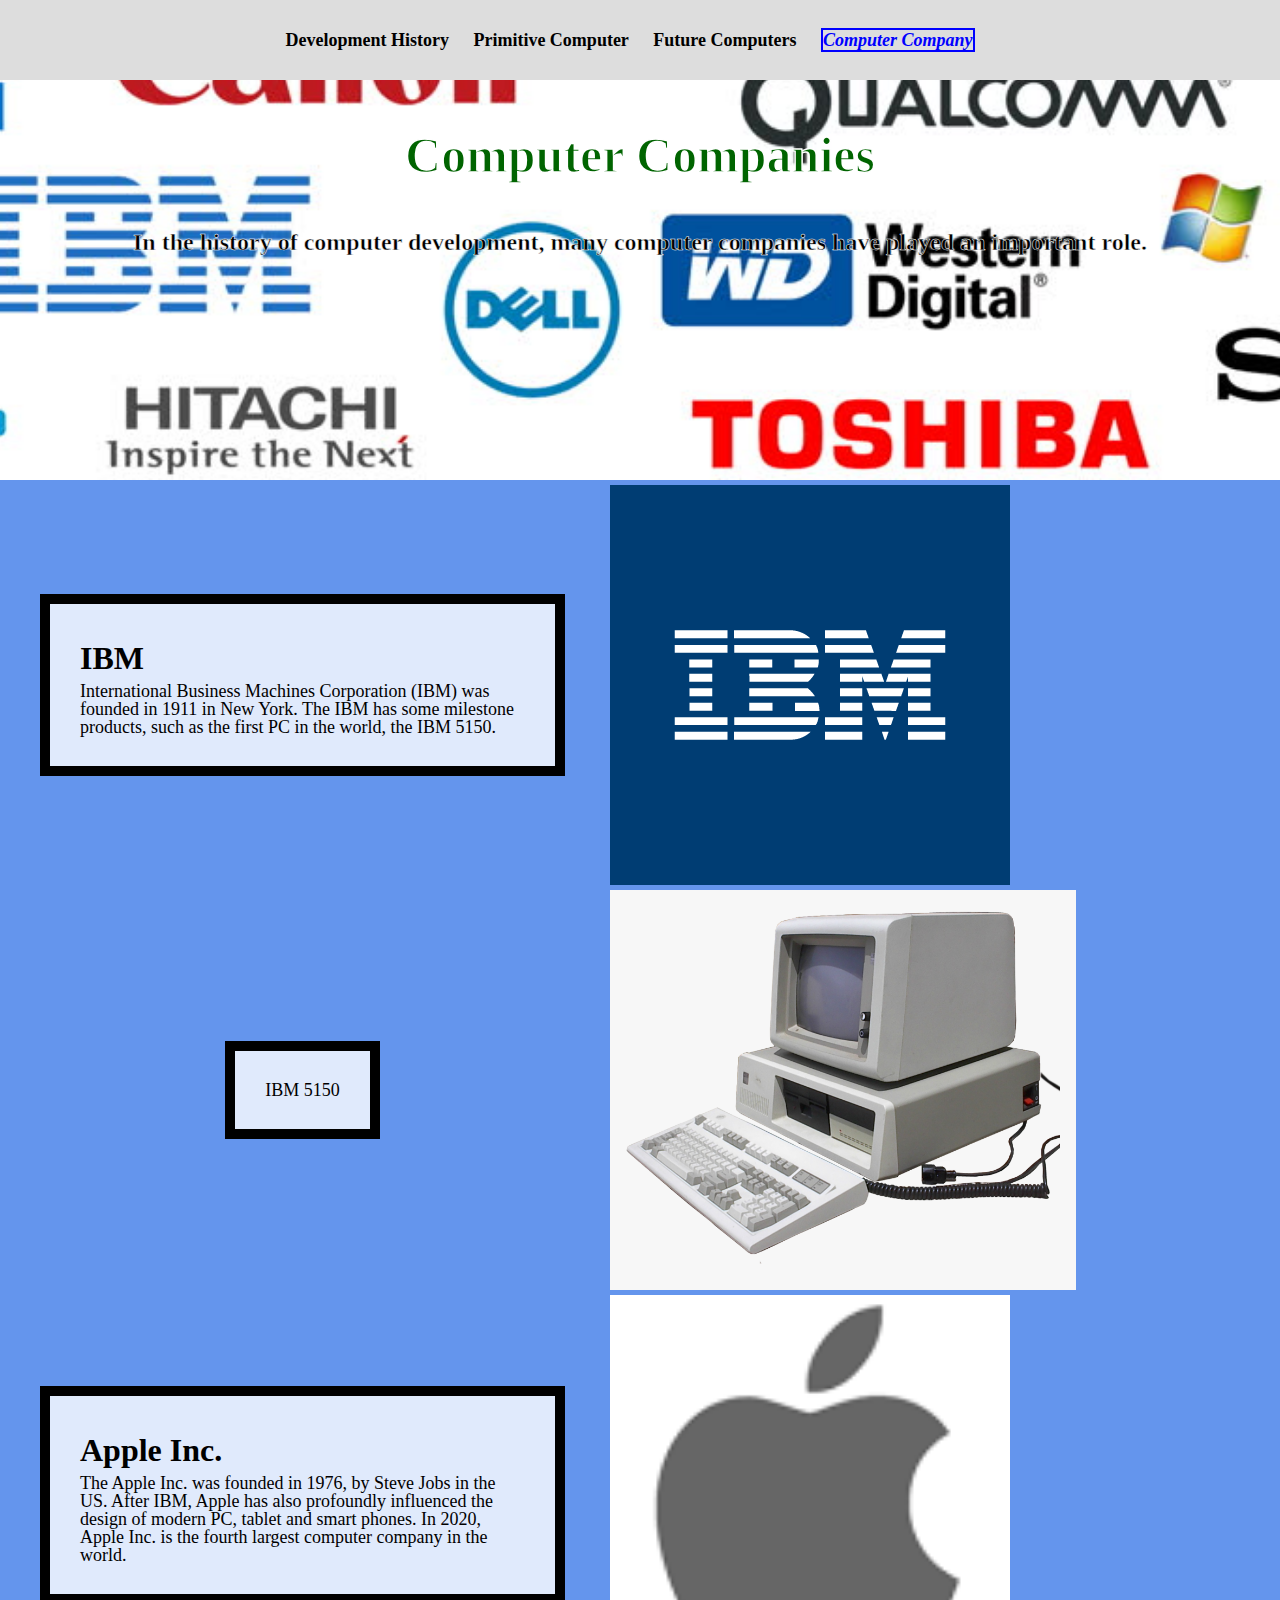
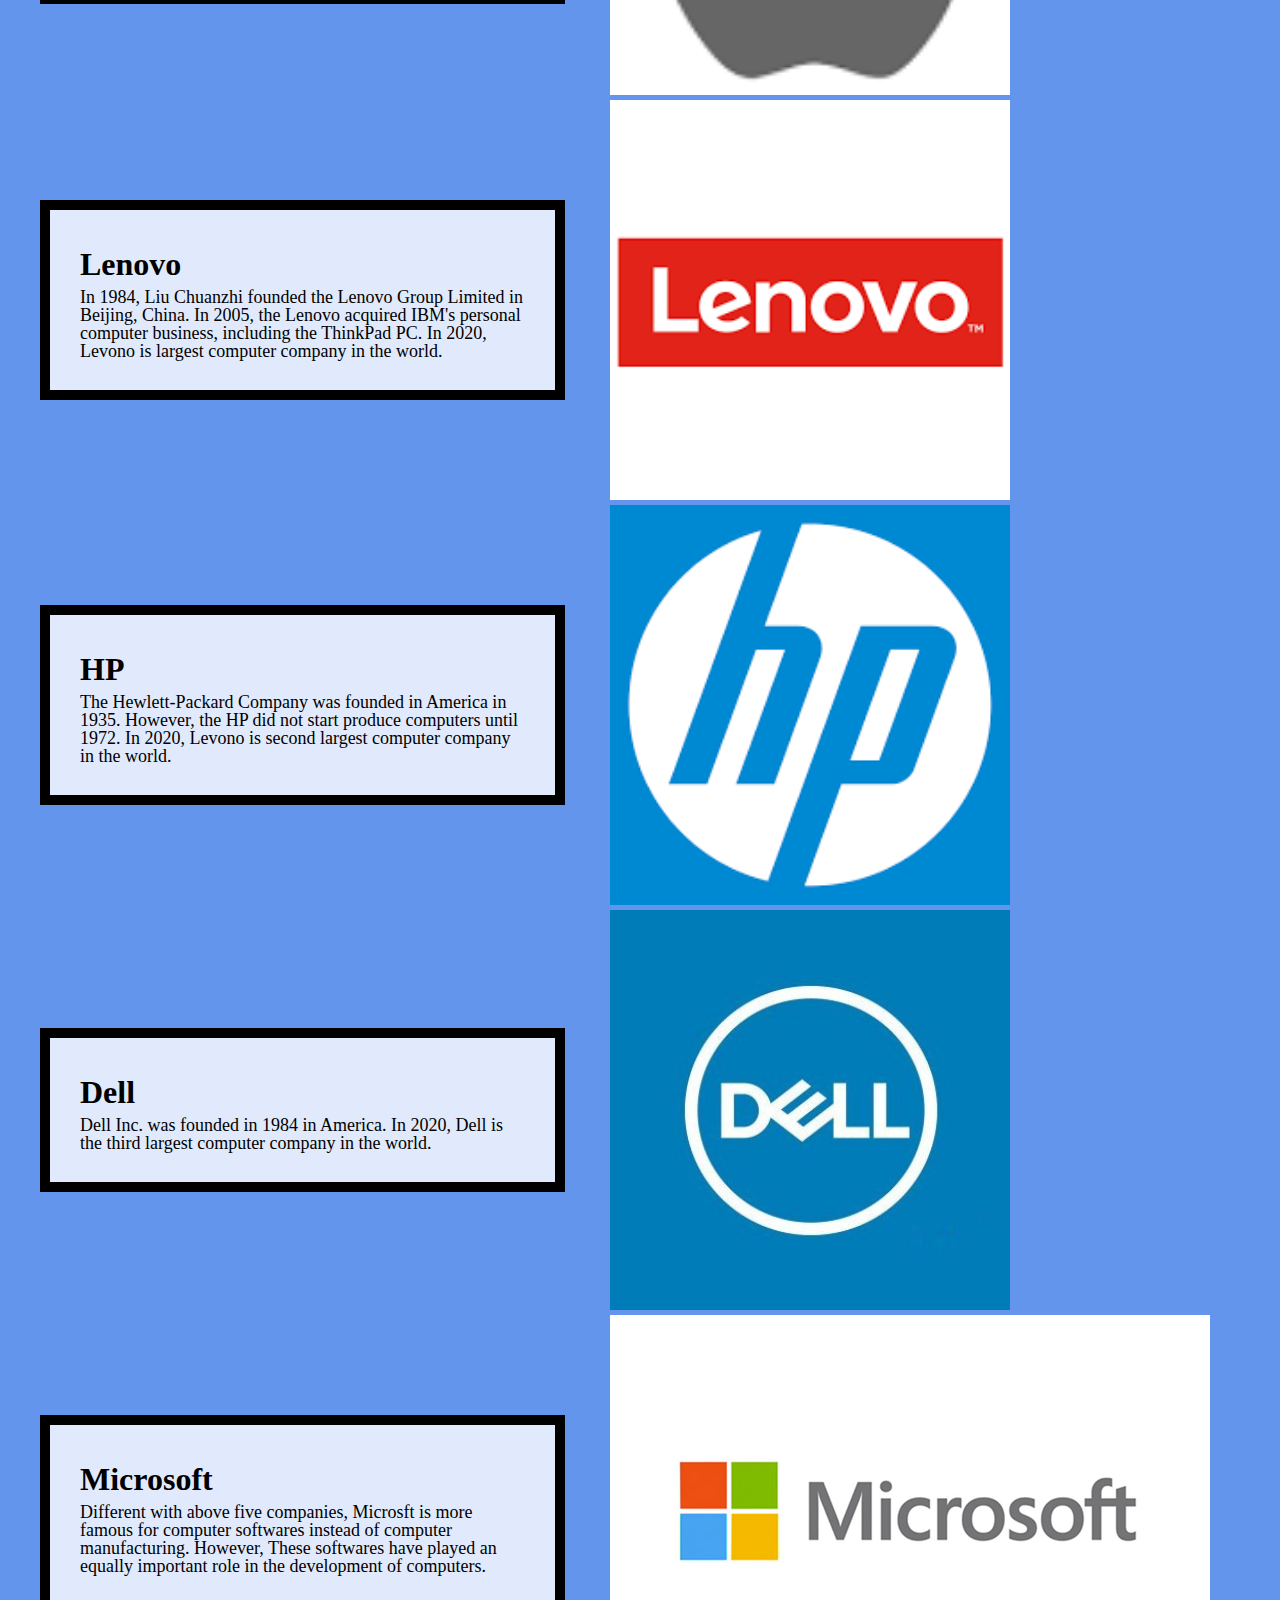
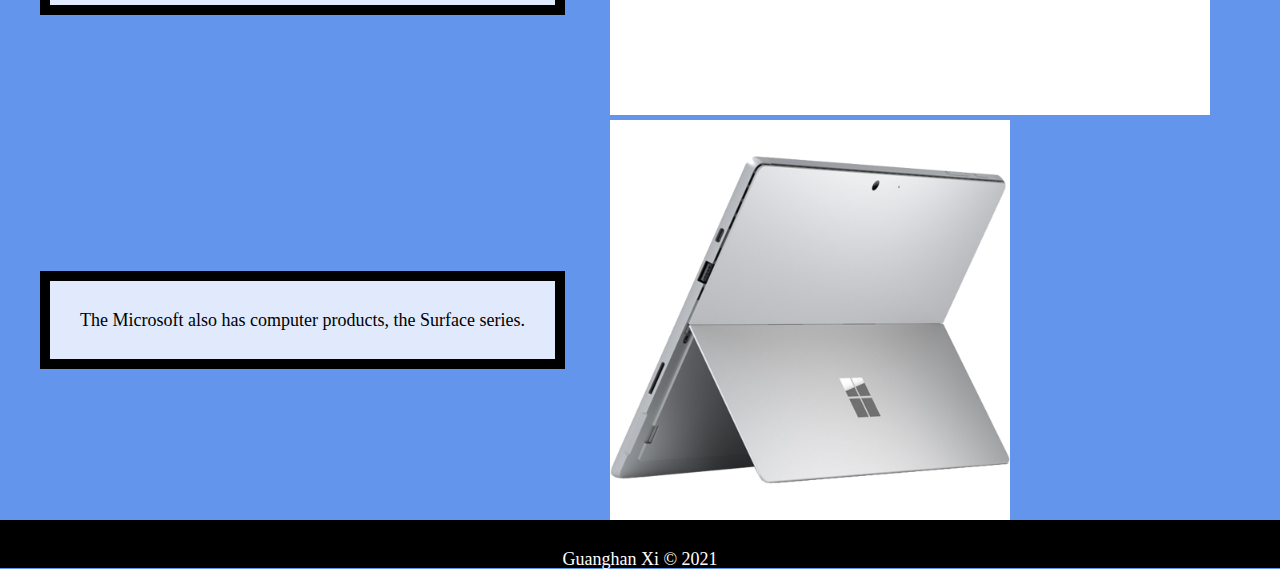
==== company.html @ 21ca9f73 "first" ====
<!DOCTYPE html>
<html lang="en">
  <head>
    <meta charset="utf-8">
    <meta name="viewport" content="width=device-width, initial-scale=1.0">
	  <link rel="shortcut icon" type="image/jpg" href="images/company/companyficon.png">
    <link rel="stylesheet" type="text/css" href="css/html5reset.css">
    <link rel="stylesheet" type="text/css" href="css/companystyle.css">
    <title>Future Computer</title>
  </head>
  <body>

    
    <nav>
        <ul>
            <li><a href="index.html">Development History</a></li>
            <li><a href="mechanical.html">Primitive Computer</a></li>
            <li><a href="future.html">Future Computers</a></li>
            <li><a href="company.html" class="current">Computer Company</a></li>
        </ul>
      </nav>
    <main class="container">

    <header id="main">
        <h1>Computer Companies</h1>
        <p>In the history of computer development, many computer companies have played an important role.</p>
    </header>
          
    <div class="ibm-image">
      <img src="images/company/ibm.png" alt=""/>
    </div>
    
    <div class="ibm text-block">
      <h2>IBM</h2>
      <p>International Business Machines Corporation (IBM) was founded in 1911 in New York. The IBM has some milestone products, such as the first PC in the world, the IBM 5150.  </p>
    </div>

    <div class="ibmsecond-image">
      <img src="images/company/5150.png" alt=""/>
    </div>

    <div class="ibmsecond text-block">
      <p>IBM 5150</p>
    </div>

    <div class="apple-image">
      <img src="images/company/apple.png" alt=""/>
    </div>
    
    <div class="apple text-block">
      <h2>Apple Inc.</h2>
      <p>The Apple Inc. was founded in 1976, by Steve Jobs in the US. After IBM, Apple has also profoundly influenced the design of modern PC, tablet and smart phones. In 2020, Apple Inc. is the fourth largest computer company in the world. </p>
    </div>

    <div class="lenovo-image">
      <img src="images/company/lenovo.png" alt=""/>
    </div>

    <div class="lenovo text-block">
      <h2>Lenovo</h2>
      <p>In 1984, Liu Chuanzhi founded the Lenovo Group Limited in Beijing, China. In 2005, the Lenovo acquired IBM's personal computer business, including the ThinkPad PC. In 2020, Levono is largest computer company in the world.</p>
    </div>

    <div class="hp-image">
      <img src="images/company/hp.png" alt=""/>
    </div>

    <div class="hp text-block">
      <h2>HP</h2>
      <p>The Hewlett-Packard Company was founded in America in 1935. However, the HP did not start produce computers until 1972. In 2020, Levono is second largest computer company in the world.</p>
    </div>

    <div class="dell-image">
      <img src="images/company/dell.jpg" alt=""/>
    </div>

    <div class="dell text-block">
      <h2>Dell</h2>
      <p>Dell Inc. was founded in 1984 in America. In 2020, Dell is the third largest computer company in the world. </p>
    </div>

    <div class="microsoft-image">
      <img src="images/company/microsoft.jpg" alt=""/>
    </div>

    <div class="microsoft text-block">
      <h2>Microsoft</h2>
      <p>Different with above five companies, Microsft is more famous for computer softwares instead of computer manufacturing. However, These softwares have played an equally important role in the development of computers. </p>
    </div>

    <div class="surface-image">
      <img src="images/company/surface.jpg" alt=""/>
    </div>

    <div class="surface text-block">
      <p>The Microsoft also has computer products, the Surface series.</p>
    </div>


   
  </main>
    <footer>
      <p>Guanghan Xi &copy; 2021</p>
    </footer>
  </body>
</html>
---- css/companystyle.css ----
html{
    scroll-behavior: smooth;
}

body{
  background-color: cornflowerblue;
  font-size: 18px;
  margin: 0;
  padding: 0;
}

h1{
  font-size: 50px;
  line-height: 1;
  padding: 50px 0;
  text-align: center;
}

h2{
  font-size: 32px;
  line-height: 1.5;
}

nav ul{
  list-style-type: none;
  line-height: 30px;
}

nav li{
  display: block;
  padding-right: 20px;
}

nav{
  background-color: #ddd;
  padding: 25px 0;    
  text-align: center;   
}

nav a.current{
  color: blue;
  border: 2px double blue;
  font-style:italic;
}

header p{
  color: white;
  font-size: 24px;
  padding: 0 100px;
  text-align: center;
}

footer{
  background-color: black;
  color: white;
  padding-top: 30px;
  text-align: center;
}

nav a{
  color: black;
  font-weight: bold;
  text-decoration: none;
}

nav a:hover {
  text-decoration: underline;
}

*:focus {
  border: 2px solid;
}

.container{
  display: grid;
  grid-template-columns: 1fr 12fr 1fr;
  grid-template-rows: repeat(9, auto);
}

header{
  background-image: url("../images/company/company.jpg");
  background-attachment: fixed; /* Parallax effect */
  background-position: center; /* Parallax effect */
  background-size: cover; /* Parallax effect */
  background-repeat: no-repeat; 
  -webkit-text-stroke: 1.5px white;
  color: darkgreen;
  font-weight:bold;
  height: 400px; /* Parallax effect */
  grid-column: 1 / -1;
  grid-row: 1 / span 1;
}

header p{
  color: black;
  font-weight: bold;
  -webkit-text-stroke: .5px white;
}

.ibm-image, .ibmsecond-image, .apple-image, .lenovo-image, .hp-image, .dell-image, .microsoft-image, .surface-image{
  grid-column: 1 / -1;
  max-height: 700px;
  overflow: hidden;
}

img{
  width: 100%;
}

.ibm-image{
  grid-row: 2 / span 1;
}

.ibmsecond-image {
  grid-row: 3 / span 1;
}

.apple-image{
  grid-row: 4 / span 1;
}

.lenovo-image {
  grid-row: 5 / span 1;
}

.hp-image{
  grid-row: 6 / span 1;
}

.dell-image{
  grid-row: 7 / span 1;
}

.microsoft-image{
  grid-row: 8 / span 1;
}

.surface-image{
  grid-row: 9 / span 1;
}

.ibm {
  grid-row: 2 / span 1;
  grid-column: 2 / span 1; 
}

.ibmsecond {
  grid-row: 3 / span 1;
  grid-column: 2 / span 1; 
}

.apple {
  grid-row: 4 / span 1;
  grid-column: 2 / span 1; 
}

.lenovo {
  grid-row: 5 / span 1;
  grid-column: 2 / span 1; 
}

.hp {
  grid-row: 6 / span 1;
  grid-column: 2 / span 1; 
}

.dell {
  grid-row: 7 / span 1;
  grid-column: 2 / span 1; 
}

.microsoft {
  grid-row: 8 / span 1;
  grid-column: 2 / span 1; 
}

.surface {
  grid-row: 9 / span 1;
  grid-column: 2 / span 1; 
}

.text-block{
  background-color: rgba(255, 255, 255, .8);
  border: 10px solid black;
  padding: 30px;
  place-self: center;
}

@media screen and (min-width: 640px){
  nav li{
    display:inline;
  }

  .container{
    grid-template-columns: 1fr 15fr 1fr 18fr 1fr;
    grid-template-rows: repeat(9, 400px);
    grid-gap: 5px;
  }

  img {
    height: 100%;
    width: auto;
  }

  .ibm, .ibmsecond, .apple, .lenovo .hp, .dell, .microsoft, .surface{
    grid-column: 2 / span 1;
  }

  .ibm-image, .ibmsecond-image, .apple-image, .lenovo-image, .hp-image, .dell-image, .microsoft-image, .surface-image{
    grid-column: 4 / span 1;
  }
  

}

@media screen and (prefers-reduced-motion: reduce){
  /*Turn off scroll*/
  html{
      scroll-behavior: auto; /* Removes scroll animation */
  }

  /*Turn off parallax*/
  header{
    background-attachment: initial;
  }
}
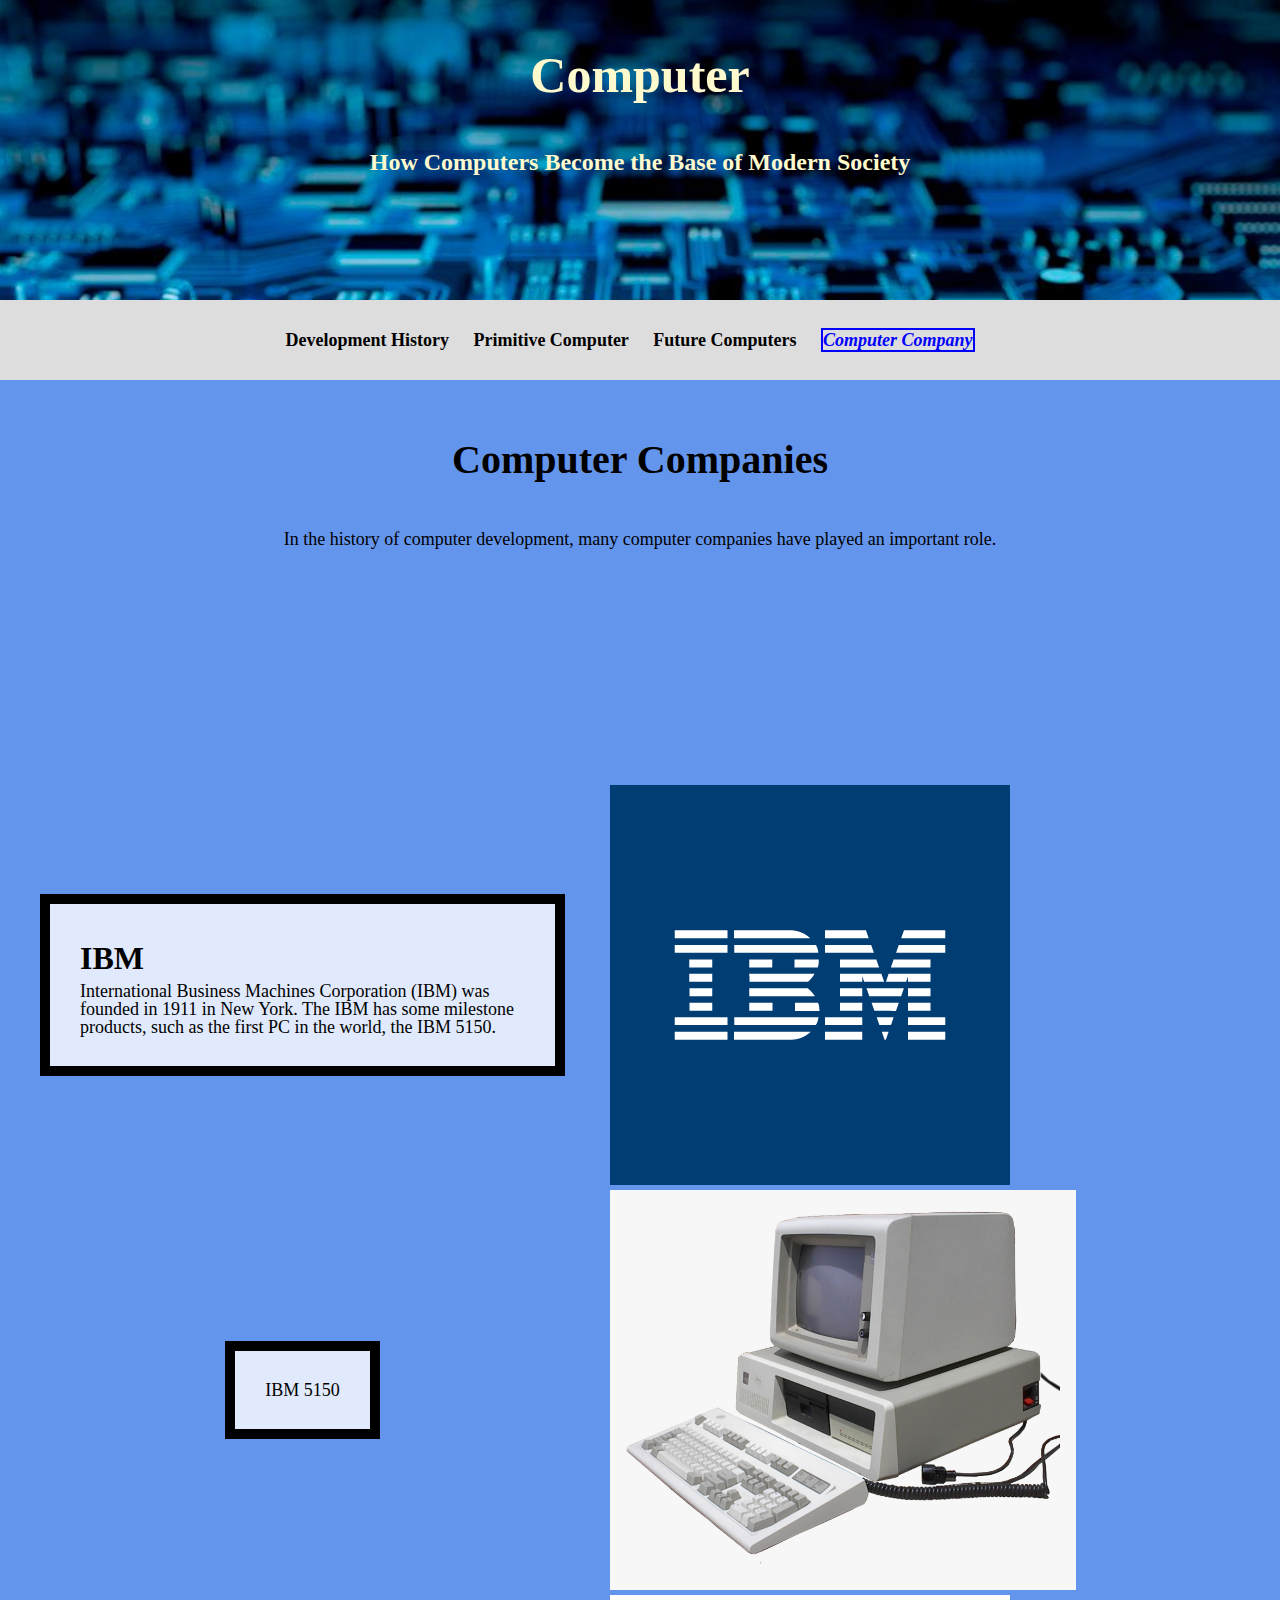
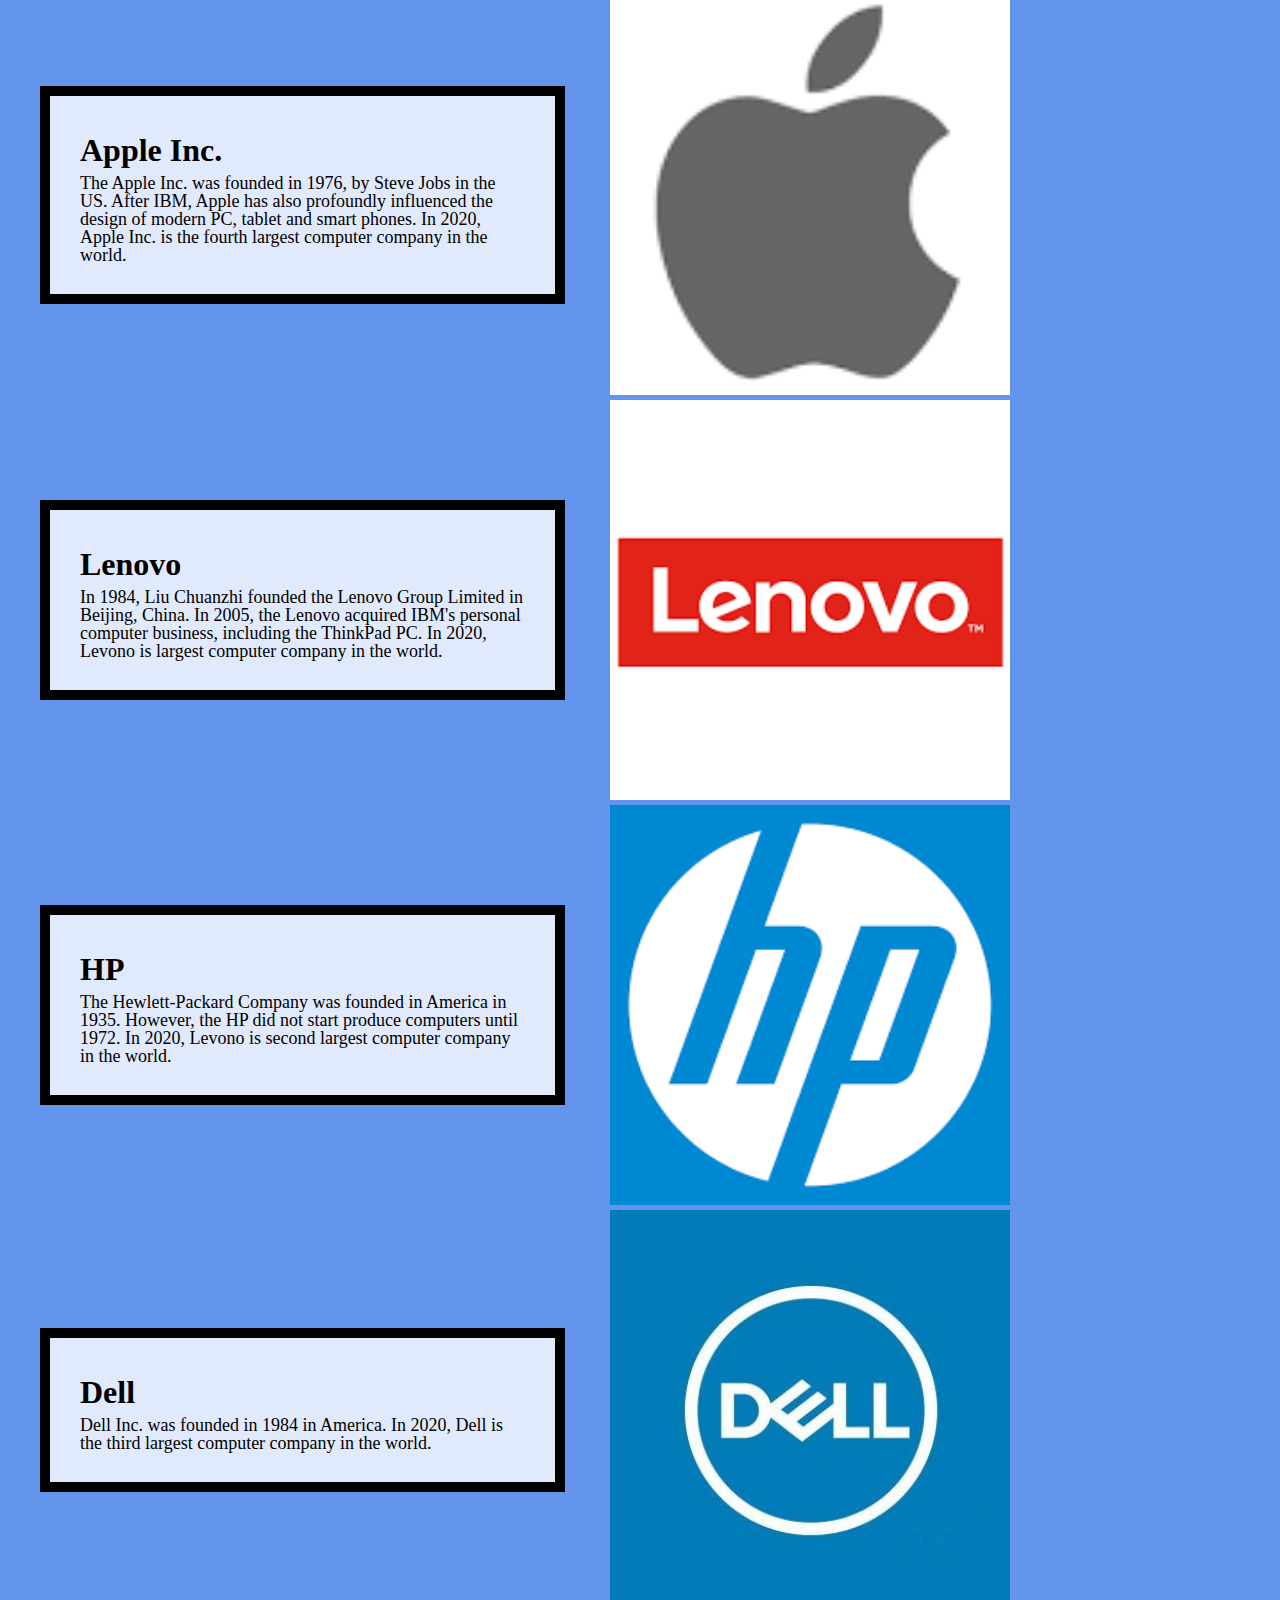
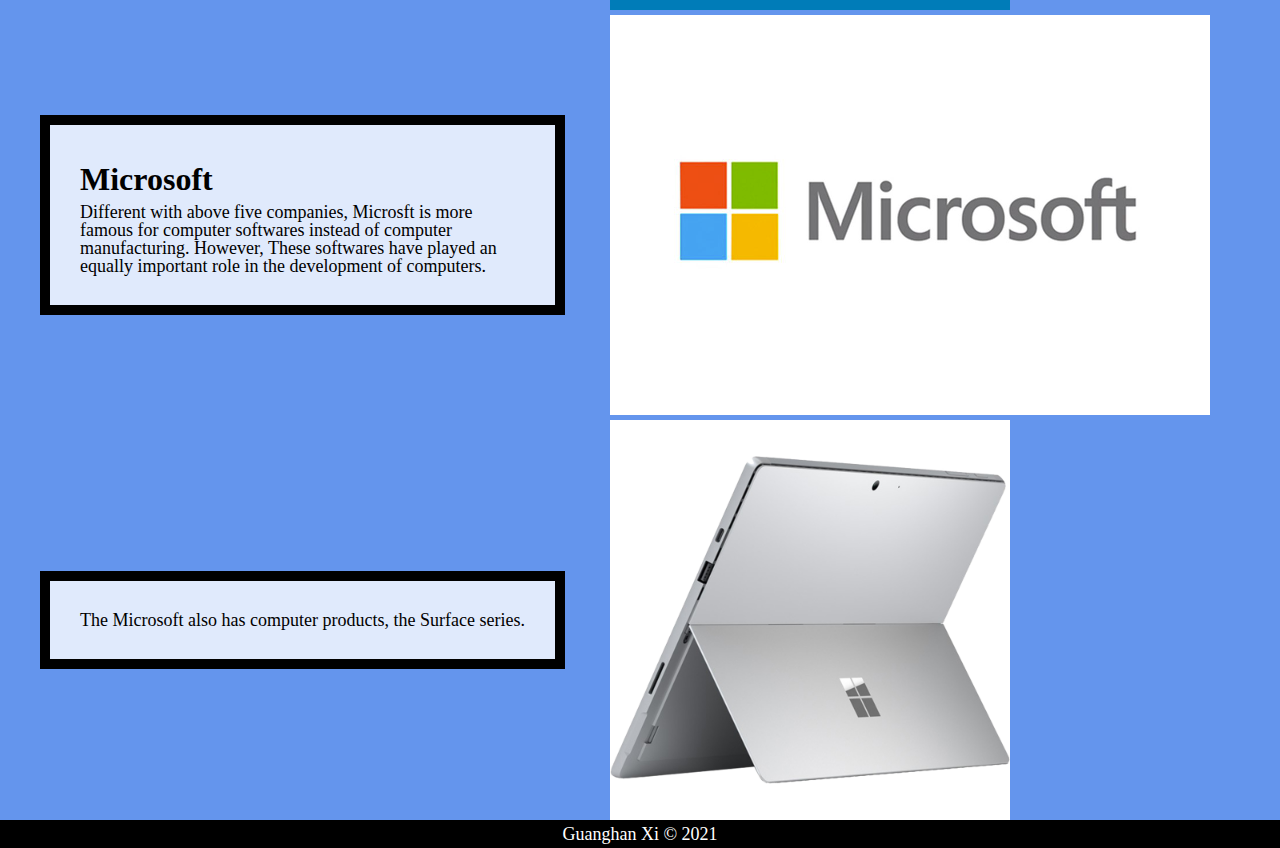
==== commit 0095b32d: "second" ====
--- a/company.html
+++ b/company.html
@@ -9,8 +9,10 @@
     <title>Future Computer</title>
   </head>
   <body>
-
-    
+    <header>
+      <h1>Computer</h1>
+      <p>How Computers Become the Base of Modern Society</p>
+    </header>
     <nav>
         <ul>
             <li><a href="index.html">Development History</a></li>
@@ -21,10 +23,10 @@
       </nav>
     <main class="container">
 
-    <header id="main">
+    <div class="title">
         <h1>Computer Companies</h1>
         <p>In the history of computer development, many computer companies have played an important role.</p>
-    </header>
+    </div>
           
     <div class="ibm-image">
       <img src="images/company/ibm.png" alt=""/>
--- a/css/companystyle.css
+++ b/css/companystyle.css
@@ -43,17 +43,10 @@
   font-style:italic;
 }
 
-header p{
-  color: white;
-  font-size: 24px;
-  padding: 0 100px;
-  text-align: center;
-}
-
 footer{
   background-color: black;
   color: white;
-  padding-top: 30px;
+  padding: 5px;
   text-align: center;
 }
 
@@ -78,23 +71,20 @@
 }
 
 header{
-  background-image: url("../images/company/company.jpg");
-  background-attachment: fixed; /* Parallax effect */
-  background-position: center; /* Parallax effect */
-  background-size: cover; /* Parallax effect */
+  background-image: url("../images/computer.jpg");
+  background-color: LightSteelBlue;
+  background-size: 100% auto;
   background-repeat: no-repeat; 
-  -webkit-text-stroke: 1.5px white;
-  color: darkgreen;
-  font-weight:bold;
-  height: 400px; /* Parallax effect */
-  grid-column: 1 / -1;
-  grid-row: 1 / span 1;
+  color: LemonChiffon;
+  height: 300px;
+  font-weight: bold;
 }
 
 header p{
-  color: black;
-  font-weight: bold;
-  -webkit-text-stroke: .5px white;
+  color: LemonChiffon;
+  font-size: 24px;
+  padding: 0 100px;
+  text-align: center;
 }
 
 .ibm-image, .ibmsecond-image, .apple-image, .lenovo-image, .hp-image, .dell-image, .microsoft-image, .surface-image{
@@ -106,6 +96,18 @@
 img{
   width: 100%;
 }
+
+.title {
+  grid-row: 1 / span 1;
+  grid-column: 1 / -1;
+  text-align: center;
+  padding: 10px;
+}
+
+.title h1{
+  font-size: 40px;
+}
+
 
 .ibm-image{
   grid-row: 2 / span 1;
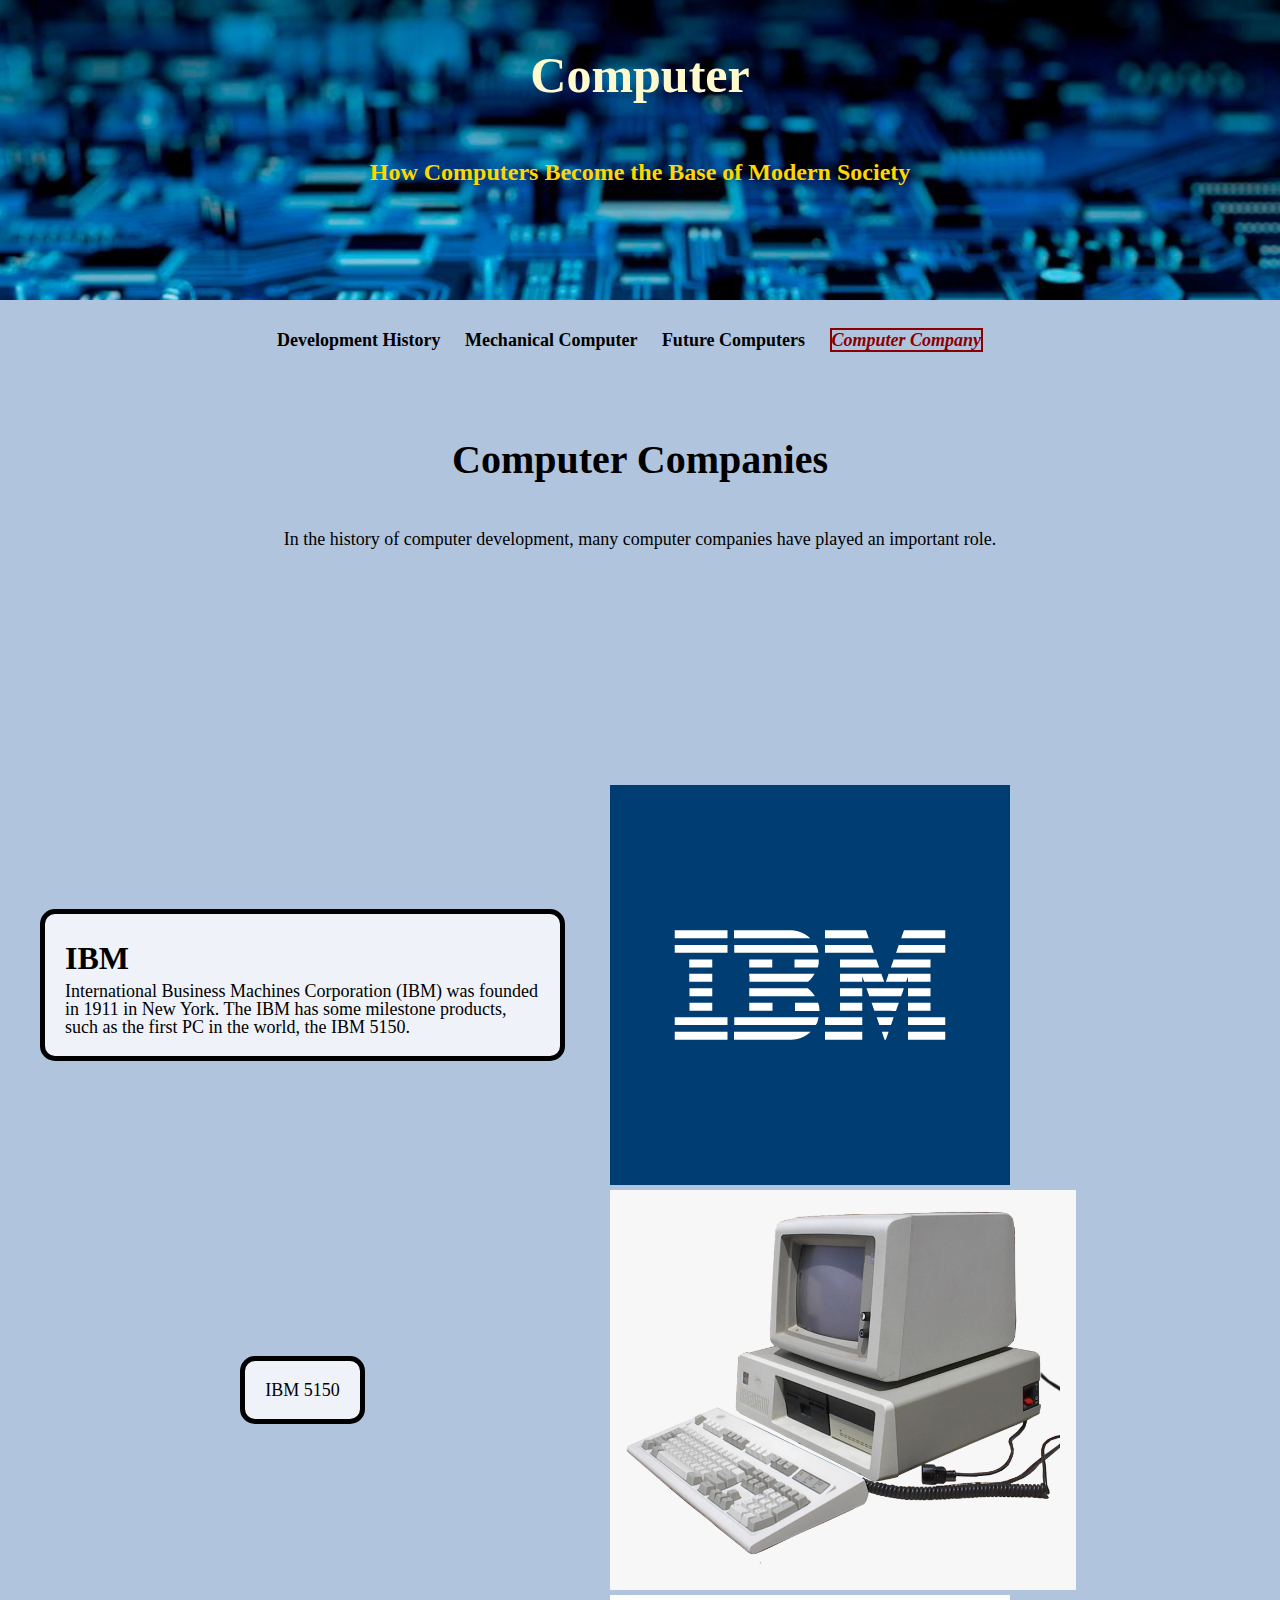
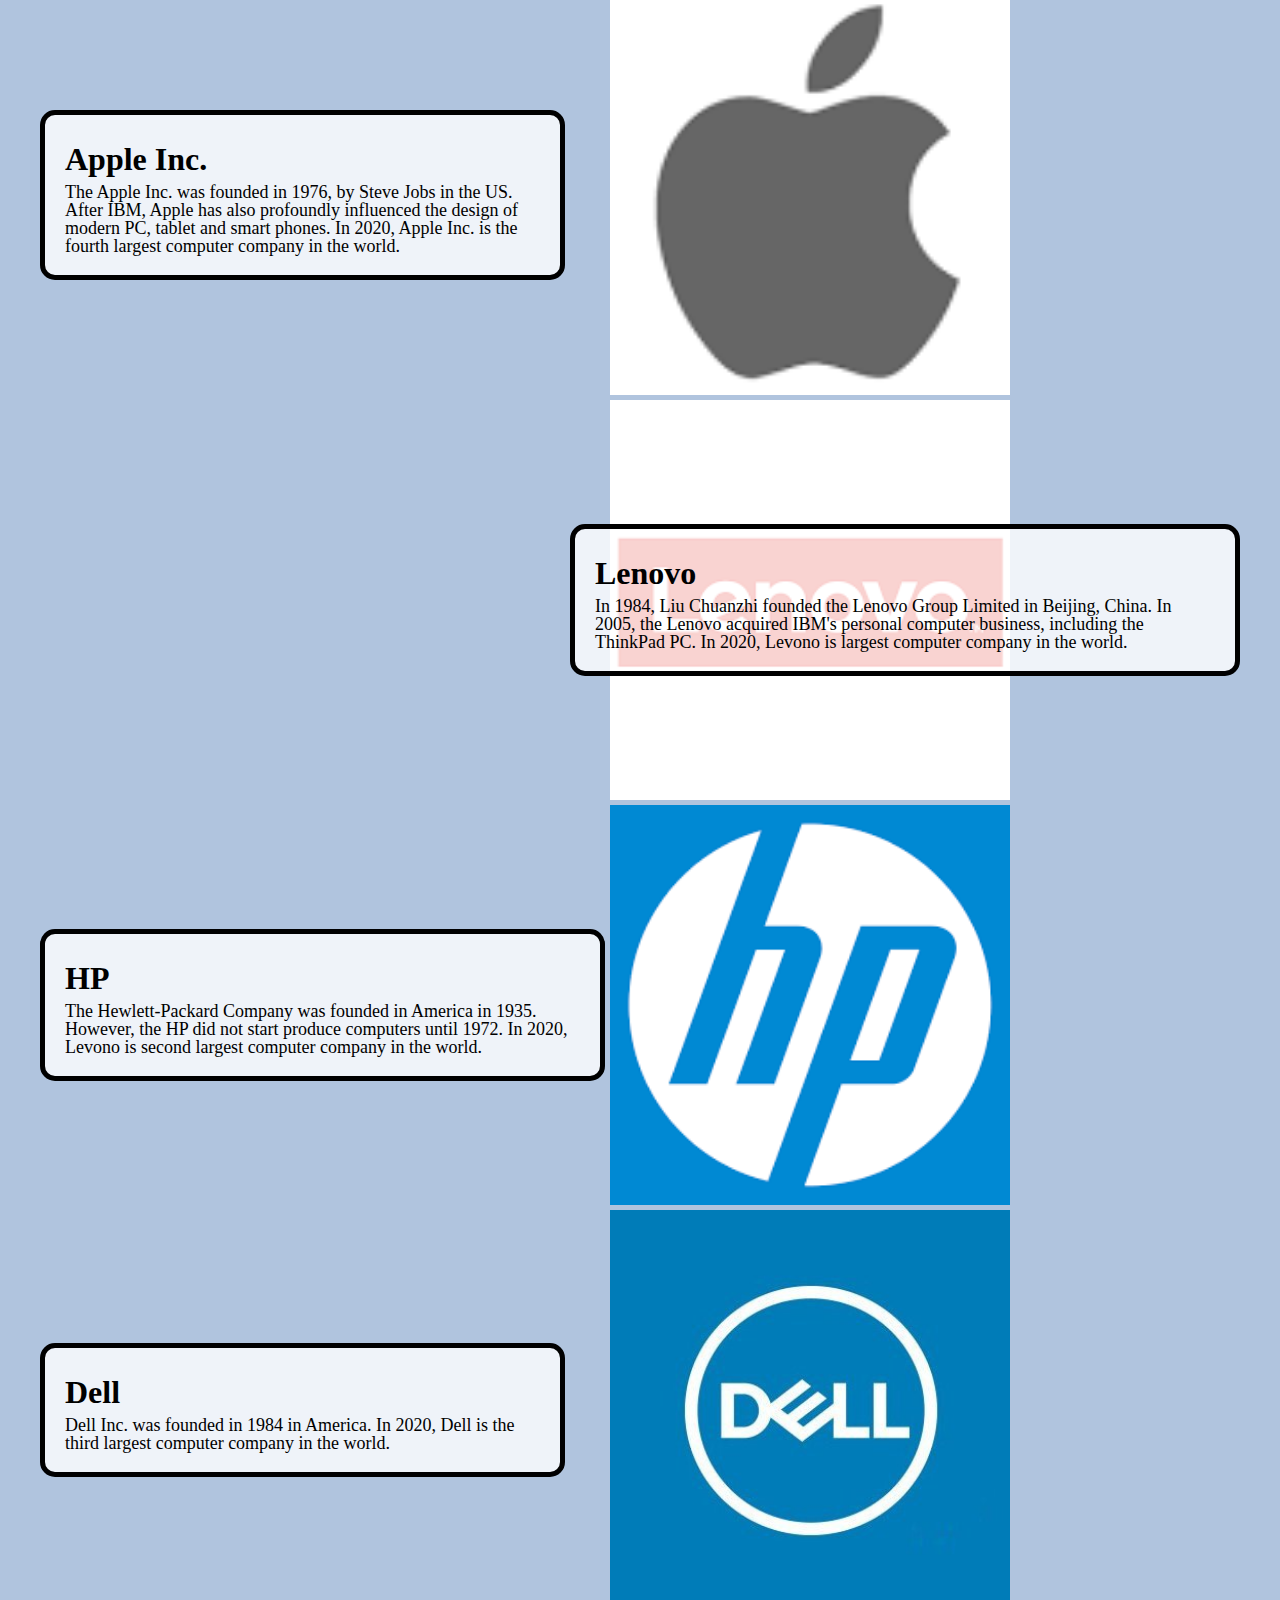
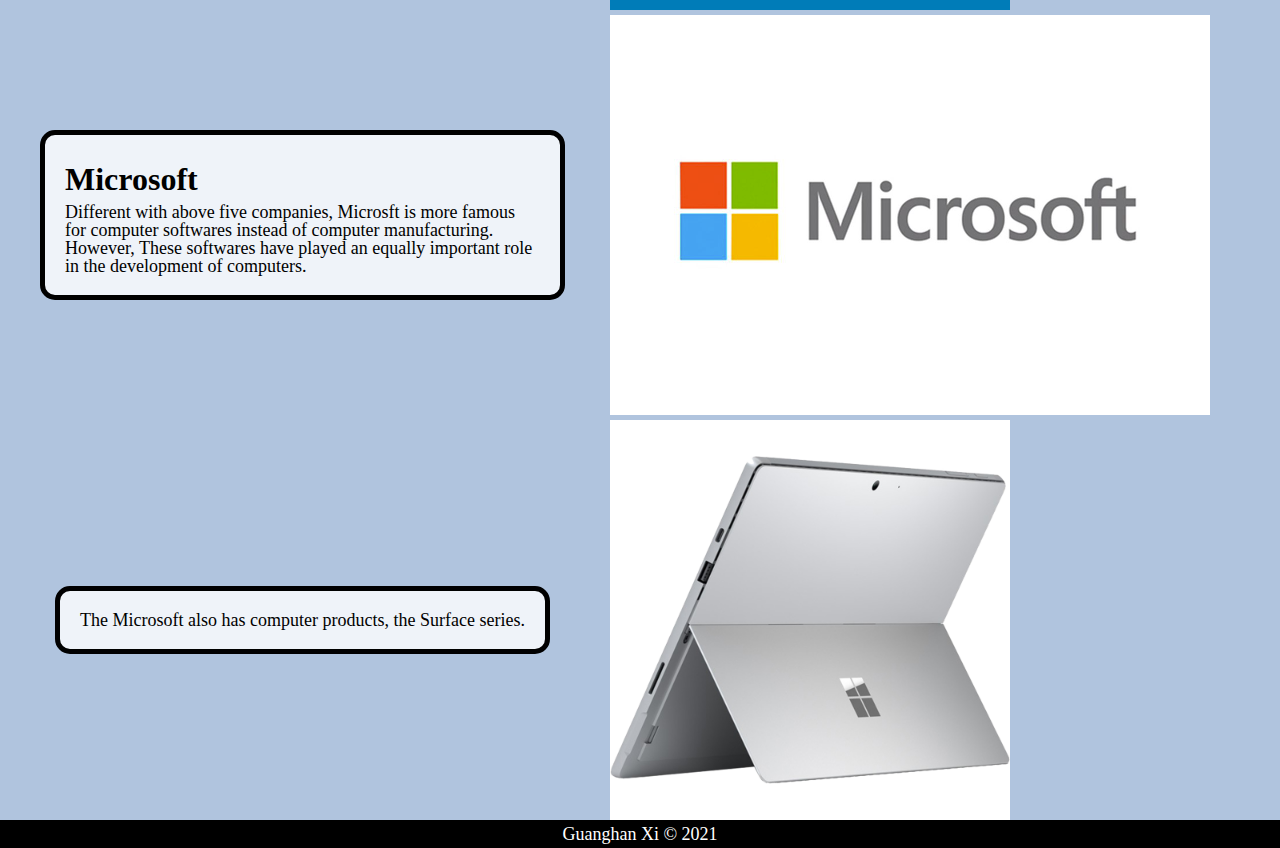
==== commit e645ef55: "fifth" ====
--- a/company.html
+++ b/company.html
@@ -16,7 +16,7 @@
     <nav>
         <ul>
             <li><a href="index.html">Development History</a></li>
-            <li><a href="mechanical.html">Primitive Computer</a></li>
+            <li><a href="mechanical.html">Mechanical Computer</a></li>
             <li><a href="future.html">Future Computers</a></li>
             <li><a href="company.html" class="current">Computer Company</a></li>
         </ul>
--- a/css/companystyle.css
+++ b/css/companystyle.css
@@ -3,7 +3,7 @@
 }
 
 body{
-  background-color: cornflowerblue;
+  background-color: LightSteelBlue;
   font-size: 18px;
   margin: 0;
   padding: 0;
@@ -32,14 +32,14 @@
 }
 
 nav{
-  background-color: #ddd;
+  background-color: LightSteelBlue;
   padding: 25px 0;    
   text-align: center;   
 }
 
 nav a.current{
-  color: blue;
-  border: 2px double blue;
+  color: darkred;
+  border: 2px double darkred;
   font-style:italic;
 }
 
@@ -56,34 +56,32 @@
   text-decoration: none;
 }
 
-nav a:hover {
+a:hover {
   text-decoration: underline;
 }
 
-*:focus {
-  border: 2px solid;
-}
 
 .container{
   display: grid;
-  grid-template-columns: 1fr 12fr 1fr;
+  grid-template-columns: 1fr 1fr 10fr 1fr 1fr;
   grid-template-rows: repeat(9, auto);
 }
 
 header{
   background-image: url("../images/computer.jpg");
-  background-color: LightSteelBlue;
-  background-size: 100% auto;
+  background-color: darkblue;
+  background-size: cover;
+  height: 300px;
   background-repeat: no-repeat; 
   color: LemonChiffon;
   height: 300px;
-  font-weight: bold;
+  font-weight: bolder;
 }
 
 header p{
-  color: LemonChiffon;
+  color: Gold;
   font-size: 24px;
-  padding: 0 100px;
+  padding: 10px 40px;
   text-align: center;
 }
 
@@ -95,6 +93,8 @@
 
 img{
   width: 100%;
+  height: 100%;
+  object-fit: cover;
 }
 
 .title {
@@ -143,49 +143,51 @@
 
 .ibm {
   grid-row: 2 / span 1;
-  grid-column: 2 / span 1; 
+  grid-column: 2 / span 2; 
 }
 
 .ibmsecond {
   grid-row: 3 / span 1;
-  grid-column: 2 / span 1; 
+  grid-column: 3 / span 2; 
 }
 
 .apple {
   grid-row: 4 / span 1;
-  grid-column: 2 / span 1; 
+  grid-column: 2 / span 2; 
 }
 
 .lenovo {
   grid-row: 5 / span 1;
-  grid-column: 2 / span 1; 
+  grid-column: 3 / span 2; 
 }
 
 .hp {
   grid-row: 6 / span 1;
-  grid-column: 2 / span 1; 
+  grid-column: 2 / span 2; 
 }
 
 .dell {
   grid-row: 7 / span 1;
-  grid-column: 2 / span 1; 
+  grid-column: 3 / span 2; 
 }
 
 .microsoft {
   grid-row: 8 / span 1;
-  grid-column: 2 / span 1; 
+  grid-column: 2 / span 2; 
 }
 
 .surface {
   grid-row: 9 / span 1;
-  grid-column: 2 / span 1; 
+  grid-column: 3 / span 2; 
 }
 
 .text-block{
   background-color: rgba(255, 255, 255, .8);
-  border: 10px solid black;
-  padding: 30px;
+  border: 5px solid black;
+  border-radius: 15px;
+  padding: 20px;
   place-self: center;
+  margin: 10px 0;
 }
 
 @media screen and (min-width: 640px){
@@ -216,14 +218,6 @@
 }
 
 @media screen and (prefers-reduced-motion: reduce){
-  /*Turn off scroll*/
-  html{
-      scroll-behavior: auto; /* Removes scroll animation */
-  }
-
-  /*Turn off parallax*/
-  header{
-    background-attachment: initial;
-  }
-}
-
+ 
+}
+
